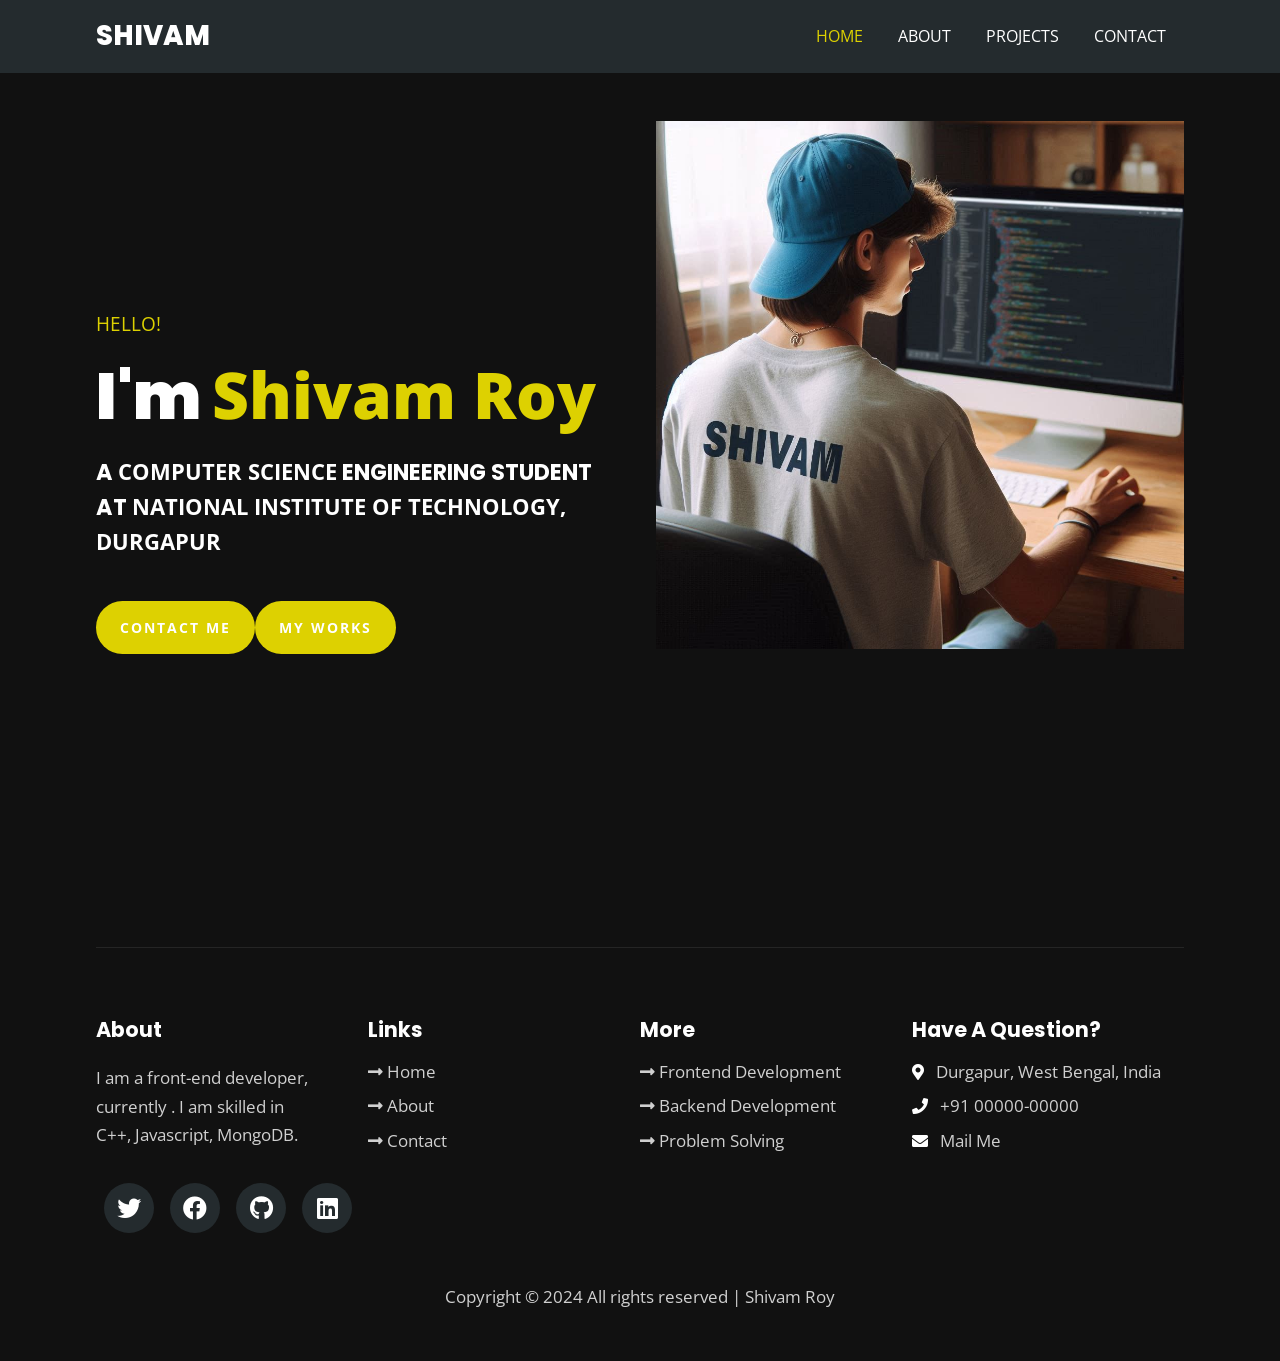
==== index.html @ 6613b549 "Add Files" ====
<!DOCTYPE html>
<html>
  <head>
    <meta charset="utf-8">
    <meta http-equiv="X-UA-Compatible" content="IE=edge">
    <title>Shivam Roy</title>
    <meta name="description" content="">
    <meta name="viewport" content="width=device-width, initial-scale=1">
    <!-- utility css file -->
    <link rel="stylesheet" href="public/utility.css">
    <!-- style css file -->
    <link rel = "stylesheet" href = "public/style.css">
    <!-- fontawesome cdn -->
    <link rel="stylesheet" href="https://cdnjs.cloudflare.com/ajax/libs/font-awesome/5.15.1/css/all.min.css" integrity="sha512-+4zCK9k+qNFUR5X+cKL9EIR+ZOhtIloNl9GIKS57V1MyNsYpYcUrUeQc9vNfzsWfV28IaLL3i96P9sdNyeRssA==" crossorigin="anonymous" />
    <!-- google fonts -->
    <link href="https://fonts.googleapis.com/css2?family=Open+Sans:wght@300;400;600;700;800&family=Poppins:wght@200;300;400;500;600;700;800;900&display=swap" rel="stylesheet">
  </head>
  <body>
    
    <!-- navbar section -->
    <nav class = "navbar">
      <div class = "container">
        <div class = "brand-and-toggler">
          <a href = "/index.html" class = "navbar-brand">SHIVAM</a>
          <button type = "button" class = "navbar-toggler" id = "navbar-toggler">
            <span>
              <i class = "fas fa-bars"></i>
            </span>
          </button>
        </div>

        <div class = "navbar-collapse">
          <ul class = "navbar-nav">
            <li class = "nav-item nav-active">
              <a href = "/index.html" class = "nav-link">Home</a>
            </li>
            <li class = "nav-item">
              <a href = "/about.html" class = "nav-link">About</a>
            </li>
            <li class = "nav-item">
              <a href = "/project.html" class = "nav-link">Projects</a>
            </li>
            <li class = "nav-item">
              <a href = "/contact.html" class = "nav-link">Contact</a>
            </li>
          </ul>
        </div>
      </div>
    </nav>
    <!-- end of navbar section -->



    <!-- home page -->
    <section class = "home container">
      <div class = "row">
        <div class = "row-left">
          <h3>Hello!</h3>
          <h1>I'm <span>Shivam Roy</span></h1>
          <h2>a <span id="type">Computer Science</span> Engineering Student at <span>National Institute Of Technology, Durgapur</span></h2>
          <div class = "home-pg-btn">
            <a href="/contact.html" class="btn">Contact Me</a>
            <a href="/project.html" class="btn">My Works</a>
          </div>
        </div>

        <div class = "row-right">
          <div class = "img-border">
            <div class = "img-container">
              <img src = "public/photo.jpg" alt = "my photo">
            </div>
          </div>
        </div>
      </div>
    </section>
    <!-- end of home page -->
    

    <!-- footer -->
    <footer class = "footer container">
      <div class = "row">
        <div class = "col">
          <h3 class = "footer-title">About</h3>
          <p class = "text">I am a front-end developer, currently . I am skilled in C++, Javascript, MongoDB.</p>
          <div class = "social-links">
            <a href = "/"><i class = "fab fa-twitter"></i></a>
            <a href = "https://www.facebook.com/"><i class = "fab fa-facebook"></i></a>
            <a href = "https://github.com/mrshivamroy"><i class = "fab fa-github"></i></a>
            <a href = "https://www.linkedin.com/in/-shivamroy/"><i class = "fab fa-linkedin"></i></a>
          </div>
        </div>

        <div class = "col">
          <h3 class = "footer-title">links</h3>
          <div class = "footer-links">
            <a href = "/index.html" class = "text">
              <i class = "fas fa-long-arrow-alt-right"></i>
              home
            </a>
            <a href = "/about.html" class = "text">
              <i class = "fas fa-long-arrow-alt-right"></i>
              about
            </a>
            <a href = "/contact.html" class = "text">
              <i class = "fas fa-long-arrow-alt-right"></i>
              contact
            </a>
          </div>
        </div>

        <div class = "col">
          <h3 class = "footer-title">More</h3>
          <div class = "footer-links">
            <a href = "/index.html" class = "text">
              <i class = "fas fa-long-arrow-alt-right"></i>
              Frontend Development
            </a>
            <a href = "/index.html" class = "text">
              <i class = "fas fa-long-arrow-alt-right"></i>
              Backend Development
            </a>
            <a href = "/index.html" class = "text">
              <i class = "fas fa-long-arrow-alt-right"></i>
              Problem Solving
            </a>
          </div>
        </div>

        <div class = "col">
          <h3 class = "footer-title">Have a question?</h3>
          <div>
            <span>
              <i class = "fas fa-map-marker-alt"></i>
            </span>
            <span class = "text">Durgapur, West Bengal, India</span>
          </div>

          <div>
            <span>
              <i class = "fas fa-phone"></i>
            </span>
            <span class = "text">+91 00000-00000</span>
          </div>

          <div>
            <span>
              <i class = "fas fa-envelope"></i>
            </span>
            <span class = "text">Mail Me</span>
          </div>
        </div>
      </div>

      <div class = "footer-text">
        <p class = "text">Copyright &copy; 2024 All rights reserved | Shivam Roy</p>
      </div>
    </footer>
    <!-- end of footer -->


    <!-- custom js file -->
    <script src="public/script.js"></script>
  </body>
</html>
---- public/utility.css ----
/* setup and common stylings */
:root{
    --poppins: 'Poppins', sans-serif;
    --sans: 'Open Sans', sans-serif;
    --green: #DDD101;
    --black: #111;
    --nero: #242B2E;
    --transition: all 0.4s ease;
}
*{
    box-sizing: border-box;
    padding: 0;
    margin: 0;
    font-family: var(--sans);
}
body{
    color: #fff;
    line-height: 1.5;
    background: var(--black);
    overflow-x: hidden;
}
a{
    color: #fff;
    text-decoration: none;
}
img{
    width: 100%;
    display: block;
}
ul li{
    list-style-type: none;
}
h1, h2, h3, h4, h5, h6, p{
    padding: 0.6rem 0;
}

/* button */
.btn{
    border: none;
    margin: 1rem 0;
    border-radius: 35px;
    background: var(--green);
    font-size: 0.9rem;
    text-transform: uppercase;
    padding: 1rem 1.5rem;
    font-weight: 700;
    letter-spacing: 2px;
    display: inline-block;
    cursor: pointer;
    transition: var(--transition);
}
.btn:hover{
    opacity: 0.7;
}

.text{
    font-size: 1.05rem;
    color: #d0d0d0;
    line-height: 1.7;
}

/* title */
.title{
    position: relative;
}
.title > h2{
    font-size: 3rem;
    font-family: var(--poppins);
    text-align: center;
    text-transform: capitalize;
    font-weight: 900;
    color: var(--nero);
}
.title div{
    position: absolute;
    top: 50%;
    left: 50%;
    text-align: center;
    width: 100%;
    transform: translate(-50%, -50%);
}
.title div h2{
    text-transform: capitalize;
    font-size: 2rem;
    font-family: var(--poppins);
    font-weight: 800;
}
.container{
    width: 90vw;
    margin: 0 auto;
}

@media screen and (min-width: 500px){
    .title > h2{
        font-size: 6rem;
    }
    .title div h2{
        font-size: 3rem;
    }
}

@media screen and (min-width: 992px){
    .container{
        width: 88vw;
    }
}
@media screen and (min-width: 1200px){
    .container{
        width: 85vw;
    }
}

/* animation and transition stopper styling */
.resize-animation-stopper *{
    animation: none !important;
    transition: none !important;
}
---- public/style.css ----
/* #### navbar #### */
.navbar{
    position: fixed;
    z-index: 999;
    top: 0;
    left: 0;
    background: var(--nero);
    width: 100%;
}
.brand-and-toggler{
    display: flex;
    justify-content: space-between;
    padding: 1rem 0;
}
.navbar-brand{
    text-transform: uppercase;
    font-family: var(--poppins);
    font-size: 1.7rem;
    font-weight: 800;
}
.navbar-toggler{
    border: none;
    font-size: 1.7rem;
    background: none;
    color: #fff;
    cursor: pointer;
    outline: none;
    transition: var(--transition);
}
.navbar-toggler:hover{
    opacity: 0.8;
}
.navbar-collapse{
    height: 0;
    overflow: hidden;
    transition: var(--transition);
}
.nav-item{
    text-align: center;
    padding: 0.6rem;
    position: relative;
}
.nav-item::after{
    content: "";
    position: absolute;
    bottom: 4px;
    left: 50%;
    transform: translateX(-50%);
    border-radius: 5px;
    width: 0;
    height: 2px;
    background: var(--green);
    transition: var(--transition);
}
.nav-item:hover::after{
    width: 100px;
}
.nav-link{
    text-transform: uppercase;
    font-size: 1.2rem;
    transition: var(--transition);
}
.nav-link:hover{
    color: var(--green);
}
.nav-active .nav-link{
    color: var(--green);
}

/*** show nav class ***/
.showNav{
    height: 385px;
}

/* #### HOME PAGE #### */
.home{
    padding: 5rem 0 2.5rem 0;
}
.home .row > div{
    height: 60vh;
    display: flex;
    flex-direction: column;
    justify-content: center;
    align-items: center;
    border: 2px solid var(--nero);
    border-radius: 10px;
    margin: 2rem 0;
}
.home .row-left{
    text-align: center;
}
.home .row-left h3{
    color: var(--green);
    font-weight: 400;
    text-transform: uppercase;
}
.home .row-left h1{
    font-size: 2rem;
    font-family: var(--poppins);
    text-transform: capitalize;
    line-height: 1.2;
    font-weight: 900;
}
.home .row-left h1 span{
    color: var(--green);
}
.home .row-left h2{
    text-transform: uppercase;
    font-family: var(--poppins);
    font-size: 1rem;
}
.home-pg-btn{
    display: flex;
    margin: 1rem 0;
}
.home-pg-btn button{
    padding: 0.8rem;
    margin-right: 0.6rem;
    border: 1px solid #f7f7f7;
}
.home-pg-btn button:first-child{
    border-color: var(--green);
}
.home-pg-btn button:last-child{
    background: transparent;
    color: #fff;
}
.home .img-container{
    position: relative;
    width: 240px;
    height: 240px;
    border-radius: 50%;
    overflow: hidden;
}
.home .img-border{
    background: var(--nero);
    width: 245px;
    height: 245px;
    border-radius: 50%;
    display: flex;
    justify-content: center;
    align-items: center;
}

/* #### ABOUT PAGE #### */
.about{
    padding: 5rem 0 2.5rem 0;
}
.about .row-right{
    padding: 3rem 0;
}
.about .row-right p{
    margin: 1rem 0;
}
.about-content{
    margin: 1.5rem 0;
}
.about-content li{
    display: flex;
    margin: 0.6rem 0;
}
.about-content li span{
    flex: 1;
}
.about-content li span:first-child{
    color: #fff;
    font-weight: 600;
}
.about .row-right h3{
    color: var(--green);
    font-size: 1.5rem;
}
.about .row-right h3 span{
    color: #fff;
    font-weight: 400;
}

/* #### RESUME PAGE #### */
.resume{
    padding: 5rem 0 2.5rem 0;
}
.resume > .text{
    width: 70%;
    margin: 1.5rem auto;
    text-align: center;
}
.resume .item{
    padding: 0 2.5rem;
    margin: 2rem;
    border-left: 1px solid var(--nero);
    position: relative;
}
.resume .item > span{
    background: var(--nero);
    border-radius: 15px;
    padding: 0.25rem 0.7rem;
    text-transform: uppercase;
    font-size: 0.8rem;
    font-weight: 600;
}
.resume .item h2{
    text-transform: uppercase;
    font-weight: 600;
    font-size: 1.2rem;
}
.resume .item h2 span{
    font-size: 1rem;
    color: #d0d0d0;
}
.resume .item .text{
    font-size: 1rem;
    padding-bottom: 0;
}
.resume .icon{
    position: absolute;
    top: 0;
    width: 50px;
    height: 50px;
    background: var(--green);
    border-radius: 50%;
    display: flex;
    justify-content: center;
    align-items: center;
    left: -25px;
}

/* #### SERVICES PAGE #### */
.services{
    padding: 5rem 0 2.5rem 0;
}
.services > .text{
    width: 70%;
    margin: 1.5rem auto;
    text-align: center;
}
.services .item{
    text-align: center;
    padding: 1.5rem 0 4rem 0;
    background: var(--nero);
    margin: 1.5rem 0;
    cursor: pointer;
    transition: var(--transition);
}
.services .item span{
    font-size: 5rem;
    color: var(--green);
}
.services .item h2{
    text-transform: uppercase;
    font-size: 1rem;
    font-weight: 600;
    letter-spacing: 3px;
    position: relative;
}
.services .item h2::after{
    content: "";
    position: absolute;
    bottom: 0;
    background: var(--green);
    width: 50px;
    height: 0.5px;
    left: 50%;
    transform: translateX(-50%);
}
.services .item:hover{
    background: var(--green);
}
.services .item:hover span{
    color: #fff;
}
.services .item:hover h2{
    color: var(--black);
}
.services .item:hover h2::after{
    background: var(--black);
}
.services .btn{
    margin: 2.5rem auto 1rem auto;
    display: block;
}


/* #### SKILLS PAGE #### */
.skills{
    padding: 5rem 0 2.5rem 0;
}
.skills > .text{
    width: 70%;
    margin: 1.5rem auto;
    text-align: center;
}
.skills .row{
    margin: 1rem 0;
}
.skills .item{
    padding: 0.5rem 0;
    margin: 0.3rem 0;
}
.skills .item-text{
    display: flex;
    justify-content: flex-start;
    font-weight: 600;
    font-size: 1.3rem;
    position: relative;
}
.skills .item-text span:last-child{
    position: absolute;
}
.skills .item-text .w-90{
    margin-left: 85%;
}
.skills .item-text .w-75{
    margin-left: 70%;
}
.skills .item-text .w-85{
    margin-left: 80%;
}
.skills .item-text .w-80{
    margin-left: 75%;
}
.skills .item-text .w-60{
    margin-left: 55%;
}
.skills .item-text .w-68{
    margin-left: 63%;
}
.progress{
    margin: 0.8rem 0;
    border-radius: 10px;
    height: 16px;
    width: 100%;
    background-color: var(--nero);
    overflow: hidden;
}
.progress-bar{
    background: var(--green);
    height: 100%;
    border-top-right-radius: 2px;
    border-bottom-right-radius: 2px;
}
.progress-bar.w-90{
    width: 90%;
}
.progress-bar.w-75{
    width: 75%;
}
.progress-bar.w-85{
    width: 85%;
}
.progress-bar.w-80{
    width: 80%;
}
.progress-bar.w-60{
    width: 60%;
}
.progress-bar.w-68{
    width: 68%;
}

/* #### PROJECTS PAGE #### */
.projects{
    padding: 5rem 0 2.5rem 0;
}
.projects > .text{
    width: 70%;
    margin: 1.5rem auto;
    text-align: center;
}
.projects .item{
    margin: 2rem 0;
    height: 320px;
    width: 100%;
    position: relative;
}
.projects .row .item:nth-child(1){
    background: url(../assets/project-img-1.jpg) center/cover no-repeat;
}
.projects .row .item:nth-child(2){
    background: url(../assets/project-img-2.jpg) center/cover no-repeat;
}
.projects .row .item:nth-child(3){
    background: url(../assets/project-img-3.jpg) center/cover no-repeat;
}
.projects .row .item:nth-child(4){
    background: url(../assets/project-img-4.jpg) center/cover no-repeat;
}
.projects .row .item:nth-child(5){
    background: url(../assets/project-img-5.jpg) center/cover no-repeat;
}
.projects .row .item:nth-child(6){
    background: url(../assets/project-img-6.jpg) center/cover no-repeat;
}
.projects .item .item-overlay{
    position: absolute;
    top: 0;
    left: 0;
    width: 100%;
    height: 100%;
    background: var(--green);
    text-align: center;
    display: flex;
    flex-direction: column;
    justify-content: center;
    padding: 1.5rem;
    opacity: 0;
    transition: var(--transition);
}
.projects .item .item-overlay a{
    text-transform: capitalize;
    font-size: 1.25rem;
    font-weight: 400;
    font-family: var(--poppins);
}
.projects .item .item-overlay h3{
    text-transform: uppercase;
    font-size: 1rem;
    letter-spacing: 3px;
}
.projects .item:hover .item-overlay{
    opacity: 0.9;
}

/* #### BLOG PAGE #### */
.blog{
    padding: 5rem 0 2.5rem 0;
}
.blog > .text{
    width: 70%;
    margin: 1.5rem auto;
    text-align: center;
}
.blog .item{
    margin: 1rem 0;
    background: var(--nero);
    border-radius: 5px;;
    overflow: hidden;
}
.blog .item .item-img{
    border-bottom: 8px solid var(--green);
    overflow: hidden;
}
.blog .item .item-img img{
    transition: var(--transition);
}
.blog .item .item-img:hover img{
    transform: scale(1.2);
}
.blog .item .item-content{
    padding: 1.5rem;
}
.blog .item .item-content span{
    color: var(--green);
    text-transform: uppercase;
}
.blog .item .item-content span .fas{
    font-size: 0.85rem;
}
.blog .item .item-content h2{
    font-family: var(--poppins);
    font-weight: 400;
    font-size: 1.4rem;
}
.blog .pagination{
    margin: 3rem 0 0.5rem 0;
    display: flex;
    align-items: center;
    justify-content: center;
}
.blog .page-link{
    background: var(--nero);
    display: block;
    width: 50px;
    height: 50px;
    margin: 0 0.6rem;
    display: flex;
    justify-content: center;
    align-items: center;
    border-radius: 50%;
    font-weight: 700;
    transition: var(--transition);
}

.blog .page-link:nth-child(2){
    background: var(--green);
}
.blog .page-link:hover{
    background: var(--green);
}

/* #### CONTACT PAGE #### */
.contact{
    padding: 5rem 0 2.5rem 0;
}
.contact > .text{
    width: 70%;
    margin: 1.5rem auto;
    text-align: center;
}
.contact .row{
    margin: 1rem 0;
}
.contact .row > div{
    margin: 2.5rem 0;
    padding: 2rem 0;
}
.contact .col-left h2{
    text-transform: uppercase;
}
.contact .contact-info{
    margin: 1rem 0;
    padding: 0.5rem 0;
    display: flex;
    align-items: center;
}
.contact .contact-info > span{
    color: var(--green);
    font-size: 2.6rem;
    margin-right: 1.2rem;
}
.contact .contact-info h3{
    font-size: 1rem;
    font-weight: 400;
}
.contact .contact-info h3 span{
    text-transform: uppercase;
    font-size: 1.05rem;
}
.contact .contact-social-links{
    display: flex;
}
.contact .contact-social-links a{
    display: block;
    width: 50px;
    height: 50px;
    background: var(--nero);
    margin: 0 0.6rem;
    display: flex;
    justify-content: center;
    align-items: center;
    border-radius: 50%;
    transition: var(--transition);
}
.contact .contact-social-links a:first-child{
    margin-left: 0;
}
.contact .contact-social-links a:hover{
    background: var(--green);
}
.contact-form input, .contact-form textarea{
    width: 100%;
    margin: 1rem 0;
    background: var(--nero);
    border: 2px solid transparent;
    font-size: 1rem;
    padding: 0.8rem 1rem;
    border-radius: 25px;
    outline: 0;
    caret-color: #fff;
    color: #fff;
}
.contact-form input:focus, .contact-form textarea:focus{
    border-color: var(--green);
}
.contact-form input::placeholder,
.contact-form textarea::placeholder{
    text-transform: uppercase;
}




/* #### footer #### */
.footer{
    padding: 2.5rem 0;
    border-top: 1.5px solid #252525;
}
.footer-title{
    text-transform: capitalize;
    font-size: 1.3rem;
    font-family: var(--poppins);
    font-weight: 700;
}
.footer .col{
    text-align: center;
    padding: 1rem 0;
}
.footer .col:first-child .text{
    width: 80%;
    margin: 0 auto;
}
.social-links{
    display: flex;
    justify-content: center;
}
.social-links a{
    background: var(--nero);
    width: 50px;
    height: 50px;
    font-size: 1.5rem;
    display: flex;
    justify-content: center;
    align-items: center;
    border-radius: 50%;
    margin: 1.5rem 0.5rem;
    transition: var(--transition);
}
.social-links a:hover{
    background: var(--green);
}
.footer-links a{
    display: block;
    text-transform: capitalize;
    padding: 0.2rem 0;
    transition: var(--transition);
}
.footer-links a .fas{
    display: none;
}
.footer-links a:hover{
    color: #fff;
}
.footer .col:last-child div{
    padding: 0.2rem 0;
}
.footer .col:last-child .fas{
    padding-right: 0.5rem;
}
.footer-text .text{
    text-align: center;
}






/* #### Media Queries #### */
@media screen and (min-width: 500px){
    /* home page */
    .home .row-left h1{
        font-size: 4rem;
    }
    .home .row-left h2{
        font-size: 1.4rem;
    }
    .home-pg-btn button{
        padding: 1rem 1.5rem;
    }
    .home .img-container{
        width: 320px;
        height: 320px;
    }
    .home .img-border{
        width: 325px;
        height: 325px;
    }
}

@media screen and (min-width: 768px){
    /* footer */
    .footer .row{
        display: grid;
        grid-template-columns: repeat(2, 1fr);
    }
    /* about page */
    .about .row-left{
        width: 400px;
        height: 400px;
        margin: 1rem auto;
        overflow: hidden;
        border-radius: 50%;
        position: relative;
    }
    /* resume page */
    .resume .row{
        display: grid;
        grid-template-columns: repeat(2, 1fr);
    }
    /* services page */
    .services .row{
        display: flex;
        flex-wrap: wrap;
    }
    .services .item{
        flex: 0 0 calc(50% - 2rem);
        margin: 1rem;
    }
    /* skills page */
    .skills .row{
        display: grid;
        grid-template-columns: repeat(2, 1fr);
        grid-gap: 2rem;
    }
    /* projects page */
    .projects .row{
        display: grid;
        grid-template-columns: repeat(3, 1fr);
        grid-gap: 2rem;
    }
    .projects .row .item{
        margin: 0;
    }
    .projects .row .item:nth-child(2){
        grid-column: 2/4;
    }
    .projects .row .item:nth-child(3){
        grid-column: 1/3;
    }
    .projects .row .item:nth-child(6){
        grid-column: 2/4;
    }

    /* blog page */
    .blog .row{
        display: grid;
        grid-template-columns: repeat(2, 1fr);
        grid-gap: 2rem;
    }
    /* contact page */
    .contact-form .form-group{
        display: grid;
        grid-template-columns: repeat(3, 1fr);
        grid-gap: 1rem;
    }
    .contact .row > div{
        margin: 0;
    }
}

@media screen and (min-width: 992px){
    /* navbar section */
    .navbar-toggler{
        display: none;
    }
    .navbar .container{
        display: flex;
        flex-wrap: wrap;
        justify-content: space-between;
        align-items: center;
    }
    .navbar-nav{
        display: flex;
        justify-content: flex-end;
    }
    .navbar-collapse{
        height: 100%;
        flex: 1 0 auto;
    }
    .brand-and-toggler{
        flex: 0 0 100px;
    }
    .nav-item{
        margin: 0 0.5rem;
    }
    .nav-link{
        font-size: 1rem;
    }

    /* home page */
    .home .row{
        display: grid;
        grid-template-columns: repeat(2, 1fr);
        grid-gap: 2rem;
    }
    .home .row > div{
        height: calc(100vh - 73px);
        border: none;
        margin: 0;
        align-items: flex-start;
    }
    .home .row-left{
        text-align: left;
    }
    .home .img-container{
        width: 100%;
        height: 100%;
        border-radius: unset;
    }
    .home .img-border{
        height: 90%;
        width: 100%;
        transition: var(--transition);
        border-radius: unset;
        background: transparent;
    }
    .home .img-border:hover{
        transform: translateY(-14px);
    }

    /* about page */
    .about .row{
        display: grid;
        grid-template-columns: repeat(2, 1fr);
        align-items: center;
        grid-gap: 2rem;
    }
    /* services page */
    .services .item{
        flex: 0 0 calc(33.33% - 2rem);
    }
    /* contact page */
    .contact .row{
        display: grid;
        grid-template-columns: repeat(2, 1fr);
        grid-gap: 2rem;
    }
}

@media screen and (min-width: 1200px){
    /* footer */
    .footer .row{
        grid-template-columns: repeat(4, 1fr);
    }
    .footer .row .col{
        text-align: left;
    }
    .footer .col:first-child .text{
        margin: 0;
    }
    .social-links{
        justify-content: flex-start;
    }
    .footer-links a .fas{
        display: inline-block;
    }

    /* blog page */
    .blog .row{
        grid-template-columns: repeat(3, 1fr);
    }
}
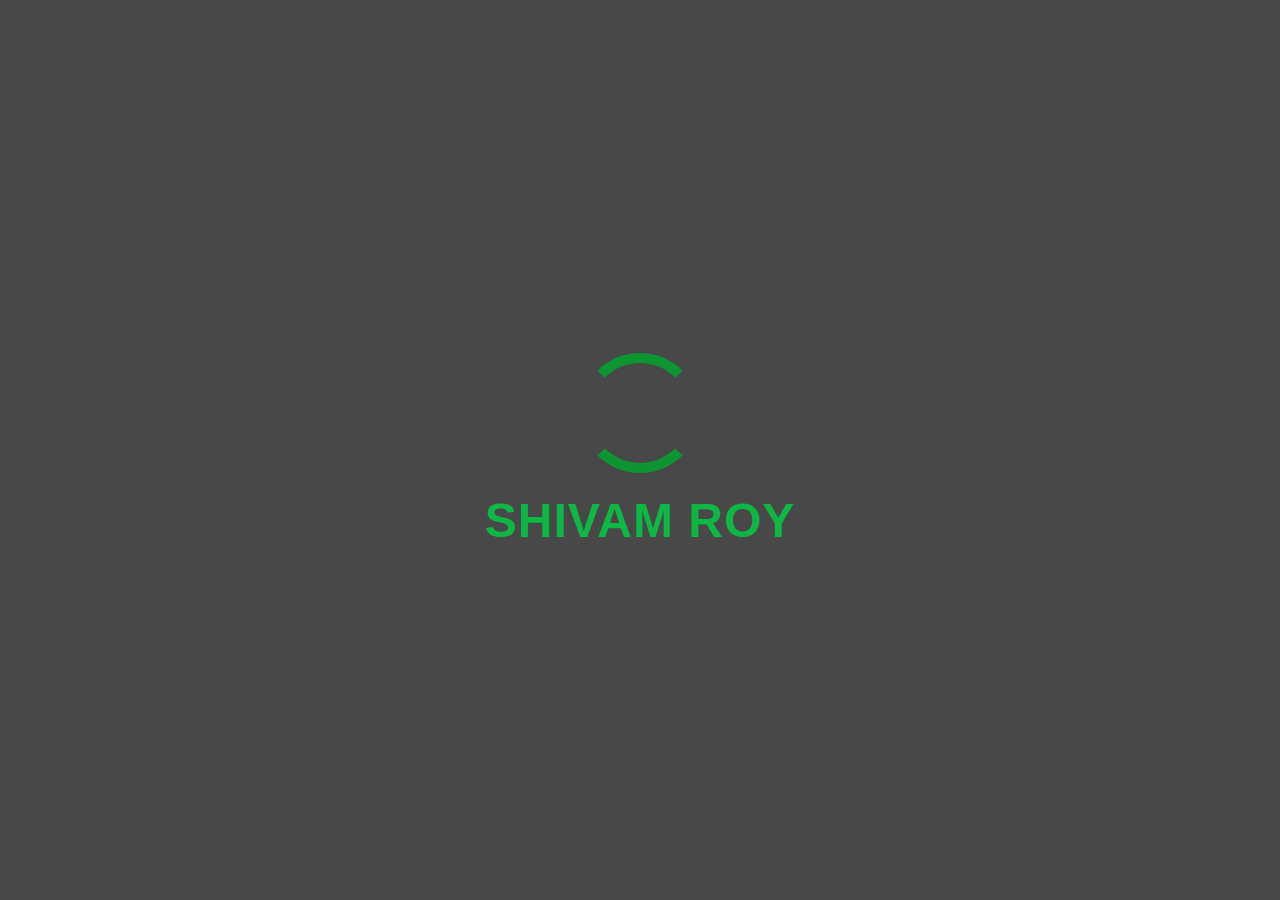
==== commit 945a1684: "Updates" ====
--- a/index.html
+++ b/index.html
@@ -1,165 +1,47 @@
-
-<!DOCTYPE html>
-<html>
-  <head>
-    <meta charset="utf-8">
-    <meta http-equiv="X-UA-Compatible" content="IE=edge">
-    <title>Shivam Roy</title>
-    <meta name="description" content="">
-    <meta name="viewport" content="width=device-width, initial-scale=1">
-    <!-- utility css file -->
-    <link rel="stylesheet" href="public/utility.css">
-    <!-- style css file -->
-    <link rel = "stylesheet" href = "public/style.css">
-    <!-- fontawesome cdn -->
-    <link rel="stylesheet" href="https://cdnjs.cloudflare.com/ajax/libs/font-awesome/5.15.1/css/all.min.css" integrity="sha512-+4zCK9k+qNFUR5X+cKL9EIR+ZOhtIloNl9GIKS57V1MyNsYpYcUrUeQc9vNfzsWfV28IaLL3i96P9sdNyeRssA==" crossorigin="anonymous" />
-    <!-- google fonts -->
-    <link href="https://fonts.googleapis.com/css2?family=Open+Sans:wght@300;400;600;700;800&family=Poppins:wght@200;300;400;500;600;700;800;900&display=swap" rel="stylesheet">
-  </head>
-  <body>
-    
-    <!-- navbar section -->
-    <nav class = "navbar">
-      <div class = "container">
-        <div class = "brand-and-toggler">
-          <a href = "/index.html" class = "navbar-brand">SHIVAM</a>
-          <button type = "button" class = "navbar-toggler" id = "navbar-toggler">
-            <span>
-              <i class = "fas fa-bars"></i>
-            </span>
-          </button>
-        </div>
-
-        <div class = "navbar-collapse">
-          <ul class = "navbar-nav">
-            <li class = "nav-item nav-active">
-              <a href = "/index.html" class = "nav-link">Home</a>
-            </li>
-            <li class = "nav-item">
-              <a href = "/about.html" class = "nav-link">About</a>
-            </li>
-            <li class = "nav-item">
-              <a href = "/project.html" class = "nav-link">Projects</a>
-            </li>
-            <li class = "nav-item">
-              <a href = "/contact.html" class = "nav-link">Contact</a>
-            </li>
-          </ul>
-        </div>
-      </div>
-    </nav>
-    <!-- end of navbar section -->
-
-
-
-    <!-- home page -->
-    <section class = "home container">
-      <div class = "row">
-        <div class = "row-left">
-          <h3>Hello!</h3>
-          <h1>I'm <span>Shivam Roy</span></h1>
-          <h2>a <span id="type">Computer Science</span> Engineering Student at <span>National Institute Of Technology, Durgapur</span></h2>
-          <div class = "home-pg-btn">
-            <a href="/contact.html" class="btn">Contact Me</a>
-            <a href="/project.html" class="btn">My Works</a>
-          </div>
-        </div>
-
-        <div class = "row-right">
-          <div class = "img-border">
-            <div class = "img-container">
-              <img src = "public/photo.jpg" alt = "my photo">
-            </div>
-          </div>
-        </div>
-      </div>
-    </section>
-    <!-- end of home page -->
-    
-
-    <!-- footer -->
-    <footer class = "footer container">
-      <div class = "row">
-        <div class = "col">
-          <h3 class = "footer-title">About</h3>
-          <p class = "text">I am a front-end developer, currently . I am skilled in C++, Javascript, MongoDB.</p>
-          <div class = "social-links">
-            <a href = "/"><i class = "fab fa-twitter"></i></a>
-            <a href = "https://www.facebook.com/"><i class = "fab fa-facebook"></i></a>
-            <a href = "https://github.com/mrshivamroy"><i class = "fab fa-github"></i></a>
-            <a href = "https://www.linkedin.com/in/-shivamroy/"><i class = "fab fa-linkedin"></i></a>
-          </div>
-        </div>
-
-        <div class = "col">
-          <h3 class = "footer-title">links</h3>
-          <div class = "footer-links">
-            <a href = "/index.html" class = "text">
-              <i class = "fas fa-long-arrow-alt-right"></i>
-              home
-            </a>
-            <a href = "/about.html" class = "text">
-              <i class = "fas fa-long-arrow-alt-right"></i>
-              about
-            </a>
-            <a href = "/contact.html" class = "text">
-              <i class = "fas fa-long-arrow-alt-right"></i>
-              contact
-            </a>
-          </div>
-        </div>
-
-        <div class = "col">
-          <h3 class = "footer-title">More</h3>
-          <div class = "footer-links">
-            <a href = "/index.html" class = "text">
-              <i class = "fas fa-long-arrow-alt-right"></i>
-              Frontend Development
-            </a>
-            <a href = "/index.html" class = "text">
-              <i class = "fas fa-long-arrow-alt-right"></i>
-              Backend Development
-            </a>
-            <a href = "/index.html" class = "text">
-              <i class = "fas fa-long-arrow-alt-right"></i>
-              Problem Solving
-            </a>
-          </div>
-        </div>
-
-        <div class = "col">
-          <h3 class = "footer-title">Have a question?</h3>
-          <div>
-            <span>
-              <i class = "fas fa-map-marker-alt"></i>
-            </span>
-            <span class = "text">Durgapur, West Bengal, India</span>
-          </div>
-
-          <div>
-            <span>
-              <i class = "fas fa-phone"></i>
-            </span>
-            <span class = "text">+91 00000-00000</span>
-          </div>
-
-          <div>
-            <span>
-              <i class = "fas fa-envelope"></i>
-            </span>
-            <span class = "text">Mail Me</span>
-          </div>
-        </div>
-      </div>
-
-      <div class = "footer-text">
-        <p class = "text">Copyright &copy; 2024 All rights reserved | Shivam Roy</p>
-      </div>
-    </footer>
-    <!-- end of footer -->
-
-
-    <!-- custom js file -->
-    <script src="public/script.js"></script>
-  </body>
+<!doctype html>
+<html lang="en">
+
+<head>
+  <meta charset="UTF-8" />
+  <link rel="icon" type="image/svg+xml" href="/logo.png" />
+  <meta name="viewport" content="width=device-width, initial-scale=1.0" />
+  <meta http-equiv="X-UA-Compatible" content="IE=edge">
+  <title>SHIVAM ROY</title>
+
+  <!-- Basic SEO Meta Tags -->
+  <meta name="description"
+    content="Shivam Roy – Web Developer & CSE student at NIT Durgapur. Explore projects, skills, and tech expertise in full-stack development.">
+
+  <meta name="keywords"
+    content="Shivam Roy, web developer, NIT Durgapur, Computer Science Engineering, front-end developer, back-end developer, full stack developer, portfolio, HTML CSS JavaScript, React developer, web development student, software projects, coding portfolio">
+
+  <meta name="author" content="SHIVAM ROY" />
+
+  <!-- Open Graph Meta Tags for social sharing -->
+  <meta property="og:title" content="SHIVAM ROY | Web Developer & CSE Student at NIT Durgapur" />
+  <meta property="og:description"
+    content="Explore Shivam Roy’s portfolio – showcasing web development projects, skills, and expertise in modern tech stacks." />
+  <meta property="og:image" content="https://iili.io/38mnvHX.jpg" />
+  <meta property="og:url" content="https://www.mrshivamroy.github.io/" />
+  <meta property="og:type" content="website" />
+
+  <!-- Twitter Card Meta Tags -->
+  <meta name="twitter:card" content="summary_large_image" />
+  <meta name="twitter:title" content="SHIVAM ROY | Web Developer Portfolio" />
+  <meta name="twitter:description"
+    content="Full-stack web developer and CSE student at NIT Durgapur. View my work, skills, and contact info." />
+  <meta name="twitter:image" content="https://iili.io/38mnvHX.jpg" />
+  <!-- Google site verification -->
+  <meta name="google-site-verification" content="4HsgeqIX9TyC29YJzUvNauLdWXm4oDd7sYVhRXcG4eo" />
+  <!-- Canonical URL -->
+  <link rel="canonical" href="https://www.mrshivamroy.github.io/" />
+
+  <script type="module" crossorigin src="/assets/index-Ah-_aOqY.js"></script>
+  <link rel="stylesheet" crossorigin href="/assets/index-BFIZVz-s.css">
+</head>
+
+<body>
+  <div id="root"></div>
+</body>
+
 </html>
--- a/assets/index-BFIZVz-s.css
+++ b/assets/index-BFIZVz-s.css
@@ -0,0 +1 @@
+.loadingContainer{position:fixed;top:0;left:0;right:0;bottom:0;display:flex;justify-content:center;align-items:center;background-color:#494848;z-index:9999;flex-direction:column}.loadingCircle{width:100px;height:100px;border-radius:50%;border:10px solid transparent;border-top-color:#0c9531;border-bottom-color:#0c9531;animation:spin 1.5s linear infinite;display:flex;justify-content:center;align-items:center;position:relative;margin-bottom:20px}.loadingText{font-size:3rem;font-weight:700;text-align:center;letter-spacing:1px;animation:fadeInOut 2s ease-in-out infinite;color:#0db743;-webkit-background-clip:text;background-clip:text}@media screen and (max-width: 560px){.loadingText{font-size:2rem;font-weight:500}.loadingCircle{height:75px;width:75px}}@keyframes spin{0%{transform:rotate(0)}to{transform:rotate(360deg)}}@keyframes fadeInOut{0%,to{opacity:0}50%{opacity:1}}.desktopcontainer{display:flex;justify-content:space-between;align-items:center;padding:1rem;background-color:#000}.leftNav{font-size:1.5rem;font-weight:700;color:#fff}.navList{display:flex;list-style:none;padding:0;margin:0}.navItems,a{margin:0 1rem;color:#fff;text-decoration:none}.navItems:hover,a:hover{cursor:pointer;color:#0db743}@media (max-width: 768px){.navList{display:none}}body{background-color:#000;color:#fff;font-family:Arial,sans-serif;margin:0;padding:0}.aboutContainer{padding:2rem}.aboutHeading{font-size:2rem;font-weight:700;color:#fff}.aboutSection{display:flex;justify-content:space-between;align-items:center;gap:2rem}.aboutLeft img{width:200px;height:200px;border-radius:50%;object-fit:cover}.aboutRight{flex:1}.aboutDescription p{line-height:1.6;font-size:1rem}.aboutHeading:hover,.navItems:hover{color:#0db743}@media (max-width: 768px){.aboutSection{flex-direction:column;align-items:center}.aboutLeft img{width:150px;height:150px}}.projectContainer{padding:2rem}.projectHeading{font-size:2rem;font-weight:700;color:#fff}.projectSection{display:flex;flex-direction:column;gap:1.5rem}.projectDescription p{font-size:1rem;color:#fff}.projectHeading:hover,.navItems:hover{color:#0db743}@media (max-width: 768px){.projectSection{align-items:center}}.educationContainer{padding:2rem}.educationHeading{font-size:2rem;font-weight:700;color:#fff}.bottomLine{width:50px;height:3px;background-color:#0db743;margin:1rem 0}.educationSection{display:flex;flex-direction:column;gap:1.5rem}.course{font-size:1.1rem;font-weight:700;color:#fff}.courseDescription p{font-size:1rem;color:#fff}.educationHeading:hover,.navItems:hover{color:#0db743}@media (max-width: 768px){.educationSection{align-items:center}}.contactContainer{padding:2rem}.contactContainer form{display:flex;align-items:center;flex-direction:column;gap:1rem}.contactContainer input,.contactContainer textarea{width:75%;padding:.8rem;border:1px solid #ccc;border-radius:5px;background-color:#000;color:#fff}.contactContainer button{padding:.8rem;background-color:#0db743;color:#fff;border:none;border-radius:5px;cursor:pointer}.contactContainer button{background-color:gray}.successMessage{color:green;margin-top:10px;font-weight:700}.contactContainer button:hover{background-color:#0db743}@media (min-width: 768px){.contactContainer input .contactContainer textarea .contactContainer button{width:25%}}.footerContainer{background-color:#222;color:#fff;text-align:center;padding:1rem;position:fixed;width:100%;bottom:0}.footerContainer:hover{background-color:#0db743}
